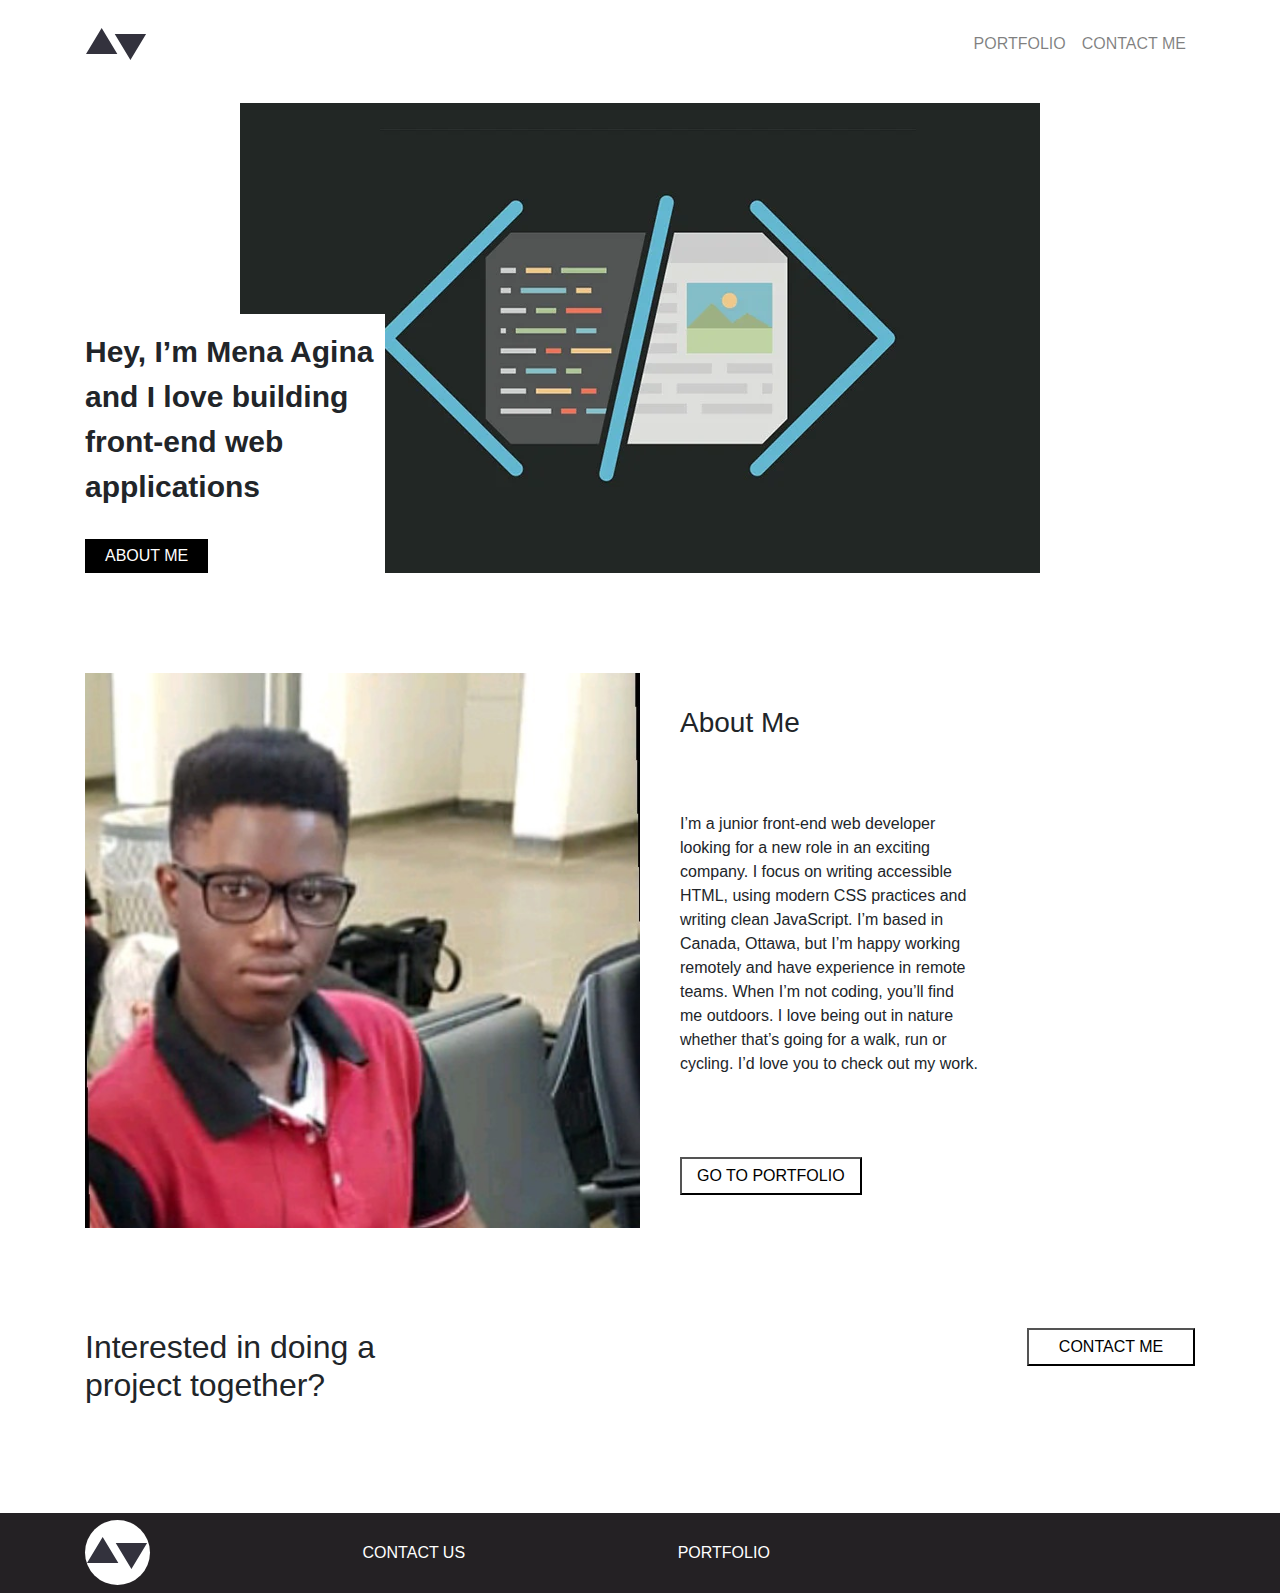
==== index.html @ 0332a139 "portfolio website" ====
<!DOCTYPE html>
<html lang="en">
<head>
  <meta charset="UTF-8">
  <meta name="viewport" content="width=device-width, initial-scale=1.0">
  <!-- bootstrap links -->
  <link rel="stylesheet" href="https://stackpath.bootstrapcdn.com/bootstrap/4.3.1/css/bootstrap.min.css" integrity="sha384-ggOyR0iXCbMQv3Xipma34MD+dH/1fQ784/j6cY/iJTQUOhcWr7x9JvoRxT2MZw1T" crossorigin="anonymous">
  <script src="https://code.jquery.com/jquery-3.3.1.slim.min.js" integrity="sha384-q8i/X+965DzO0rT7abK41JStQIAqVgRVzpbzo5smXKp4YfRvH+8abtTE1Pi6jizo" crossorigin="anonymous"></script>
  <script src="https://cdnjs.cloudflare.com/ajax/libs/popper.js/1.14.7/umd/popper.min.js" integrity="sha384-UO2eT0CpHqdSJQ6hJty5KVphtPhzWj9WO1clHTMGa3JDZwrnQq4sF86dIHNDz0W1" crossorigin="anonymous"></script>
  <script src="https://stackpath.bootstrapcdn.com/bootstrap/4.3.1/js/bootstrap.min.js" integrity="sha384-JjSmVgyd0p3pXB1rRibZUAYoIIy6OrQ6VrjIEaFf/nJGzIxFDsf4x0xIM+B07jRM" crossorigin="anonymous"></script>

  <link href = "style.css" rel = "stylesheet">

  <!-- fontawesome link -->
  <link rel="stylesheet" href="https://pro.fontawesome.com/releases/v5.10.0/css/all.css" integrity="sha384-AYmEC3Yw5cVb3ZcuHtOA93w35dYTsvhLPVnYs9eStHfGJvOvKxVfELGroGkvsg+p" crossorigin="anonymous"/>

  <link rel="icon" type="image/png" sizes="32x32" href="favicon-32x32.png">

  <title>Home page</title>
</head>
<body>

  <nav class="navbar navbar-expand-sm navbar-light container" id = "navigation">
  <!-- <a class="navbar-brand" href="#">Navbar</a> -->
    <img src = "logo.svg" class = "navbar-brand">
    <button class="navbar-toggler" type="button" data-toggle="collapse" data-target="#navbarNavAltMarkup" aria-controls="navbarNavAltMarkup" aria-expanded="false" aria-label="Toggle navigation">
      <span class="navbar-toggler-icon"></span>
    </button>
    <div class="collapse navbar-collapse justify-content-end" id="navbarNavAltMarkup">
      <div class="navbar-nav">
        <a class="nav-item nav-link" href="portfolio.html" target = "_blank">PORTFOLIO</a>
        <a class="nav-item nav-link" href="contact.html" target = "_blank">CONTACT ME</a>
      </div>
    </div>
  </nav>

  <div class = "container" id = "dev_sign_img">
    <img src= "myImages/dev_sign.webp">
    <p>
      Hey, I’m Mena Agina and I love building front-end web applications
      <a href = "#about_me_text"><button id = "about-me-btn-styling"> ABOUT ME </button></a>
    </p>
  </div>

  <div id = "about_me" class = "container">
    <img src = "myImages/my_profile.jpg">
    <div id = "about_me_text">
      <h3>About Me </h3>
      <p>I’m a junior front-end web developer looking for a new role in an exciting company.
      I focus on writing accessible HTML, using modern CSS practices and writing clean
      JavaScript. I’m based in Canada, Ottawa, but I’m happy working remotely
      and have experience in remote teams. When I’m not coding, you’ll find me outdoors.
      I love being out in nature whether that’s going for a walk, run or cycling. I’d love
      you to check out my work.</p>
      <a href = "portfolio.html" target = "_blank"><button id = "portfolio-btn-styling">GO TO PORTFOLIO</button></a>
    </div>
  </div>

  <div id = "collab_with_me" class = "container">
    <h2>Interested in doing a project together?</h2>
    <a href = "contact.html" target = "_blank"><button id = "contact-me-btn-styling">CONTACT ME </button></a>
  </div>

  <footer>
    <div class = "container" id = "footer-flex">
      <div id = "footer-logo">
        <img src = "logo.svg">
      </div>
      <a class = "footer-styling" href = "contact.html" target = "_blank"><div id = "contact">CONTACT US</div></a>
      <a class = "footer-styling" href = "portfolio.html" target = "_blank"><div id= "portfolio">PORTFOLIO</div></a>
      <a href = "https://github.com/aginamena" target = "_blank"><i class="fab fa-github fa-2x footer-styling"></i></a>
      <a href = "https://www.linkedin.com/in/mena-agina-49b210172/" target = "_blank"><i class="fab fa-linkedin fa-2x footer-styling" id= "linkedin-icon"></i></a>
    </div>
  </footer>
</body>
</html>
---- style.css ----
*{
  box-sizing: border-box;
  padding:0;
  margin:0;
}
#navigation{
  margin-top:15px;
}
#dev_sign_img{
  margin-top:30px;
  position: relative;
}
.nav-item:hover{
  font-weight: bold;
  border-bottom: 1px solid black;
}

#dev_sign_img img{
  display: block;
  margin:0 auto;
}

#dev_sign_img p{
  position: absolute;
  font-weight: bold;
  font-size: 30px;
  width: 300px;
  margin-bottom: 0;
  bottom: 0;
  background: white;
  padding-top: 15px;
  padding-right: 10px;
}
#dev_sign_img a{
  text-decoration: none;
}

#about-me-btn-styling{
  font-size: 16px;
  padding:5px 20px;
  display: block;
  margin-top: 30px;
  color: white;
  background: black;
  border: 0;
  text-decoration: none;
}
#about_me_text{
  margin-left:40px;
}
#about_me_text p{
  width:300px;
}
#about-me-btn-styling:hover{
  background: white;
  border:1px solid black;
  color:black;
}
#about_me{
  display: flex;
  margin-top:100px;
}

#about_me div{
  display: flex;
  flex-direction: column;
  justify-content: space-around;
  /* align-items: center; */
}

#about_me div p{
  /* padding: 0 100px; */
}
#portfolio-btn-styling{
  padding: 5px 15px;
  background: white;
}
#portfolio-btn-styling:hover, #contact-me-btn-styling:hover{
  background: black;
  color:white;
  border:0;
}
#about_me img{
  width:50%;
}
#collab_with_me{
  display: flex;
  justify-content: space-between;
  margin-top:100px;
}

#contact-me-btn-styling{
  width:168px;
  height: 38px;
  background: white;
}
#collab_with_me h2{
  width:300px
}

footer{
  background: #242124;
  margin-top:100px;
  color:white;
}

#footer-logo{
  height: 65px;
  background: white;
  border-radius: 50px;
  width: 65px;
  display: flex;
  justify-content: center;
  align-items: center;
}
#footer-flex{
  display: flex;
  justify-content: space-between;
  align-items: center;
  height: 80px;
}

.footer-styling{
  cursor: pointer;
  text-decoration: none;
  color:white;
}
.footer-styling:hover{
  color:white;
  text-decoration: underline;
}

@media(max-width:968px){
  #dev_sign_img img{
    width:100%;
  }
}
@media(max-width:768px){
  footer, #dev_sign_img p{
    position: static;
  }
  #about_me img{
    width:100%;
  }
  #about_me{
    display: block;
  }
  #about_me div{
    margin-top:40px;
  }
  #about_me_text{
    margin-left:0;
  }
  /* #dev_sign_img img{
    width:100%;
  } */

}
@media(max-width:500px){
  #footer-flex{
    display: block;
    height: auto;
    text-align: center;
    padding: 15px 0;
  }
  #linkedin-icon{
    margin-left:10px
  }
  #contact{
    margin: 10px 0;
  }
  #footer-logo{
    /* centring block element */
    margin: 0 auto;
  }
  #portfolio{
    margin-bottom: 10px;
  }
}
@media(max-width:528px){
  #collab_with_me{
    display: block;
    text-align: center;
  }
  #contact-me-btn-styling{
    margin-top:20px;
  }
  #collab_with_me h2{
    width:100%;
  }
}
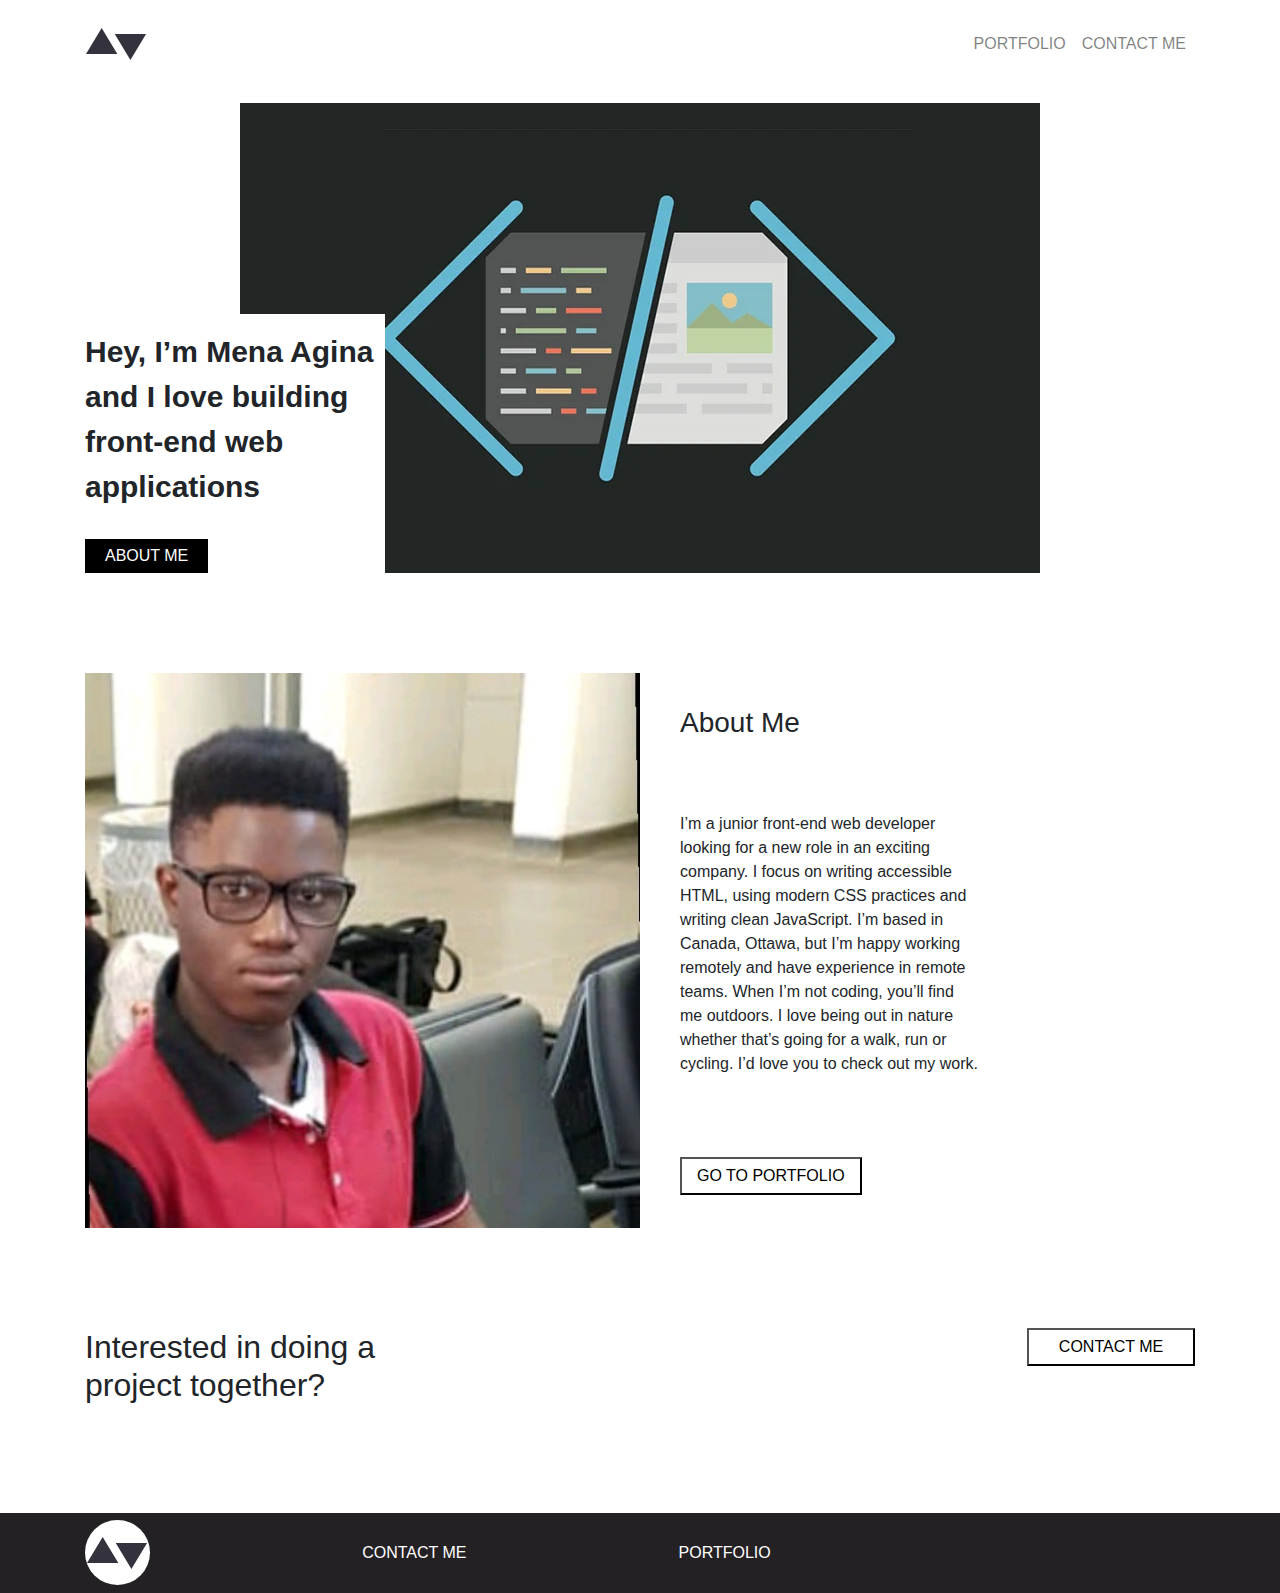
==== commit 150ea417: "s" ====
--- a/index.html
+++ b/index.html
@@ -66,7 +66,7 @@
       <div id = "footer-logo">
         <img src = "logo.svg">
       </div>
-      <a class = "footer-styling" href = "contact.html" target = "_blank"><div id = "contact">CONTACT US</div></a>
+      <a class = "footer-styling" href = "contact.html" target = "_blank"><div id = "contact">CONTACT ME</div></a>
       <a class = "footer-styling" href = "portfolio.html" target = "_blank"><div id= "portfolio">PORTFOLIO</div></a>
       <a href = "https://github.com/aginamena" target = "_blank"><i class="fab fa-github fa-2x footer-styling"></i></a>
       <a href = "https://www.linkedin.com/in/mena-agina-49b210172/" target = "_blank"><i class="fab fa-linkedin fa-2x footer-styling" id= "linkedin-icon"></i></a>
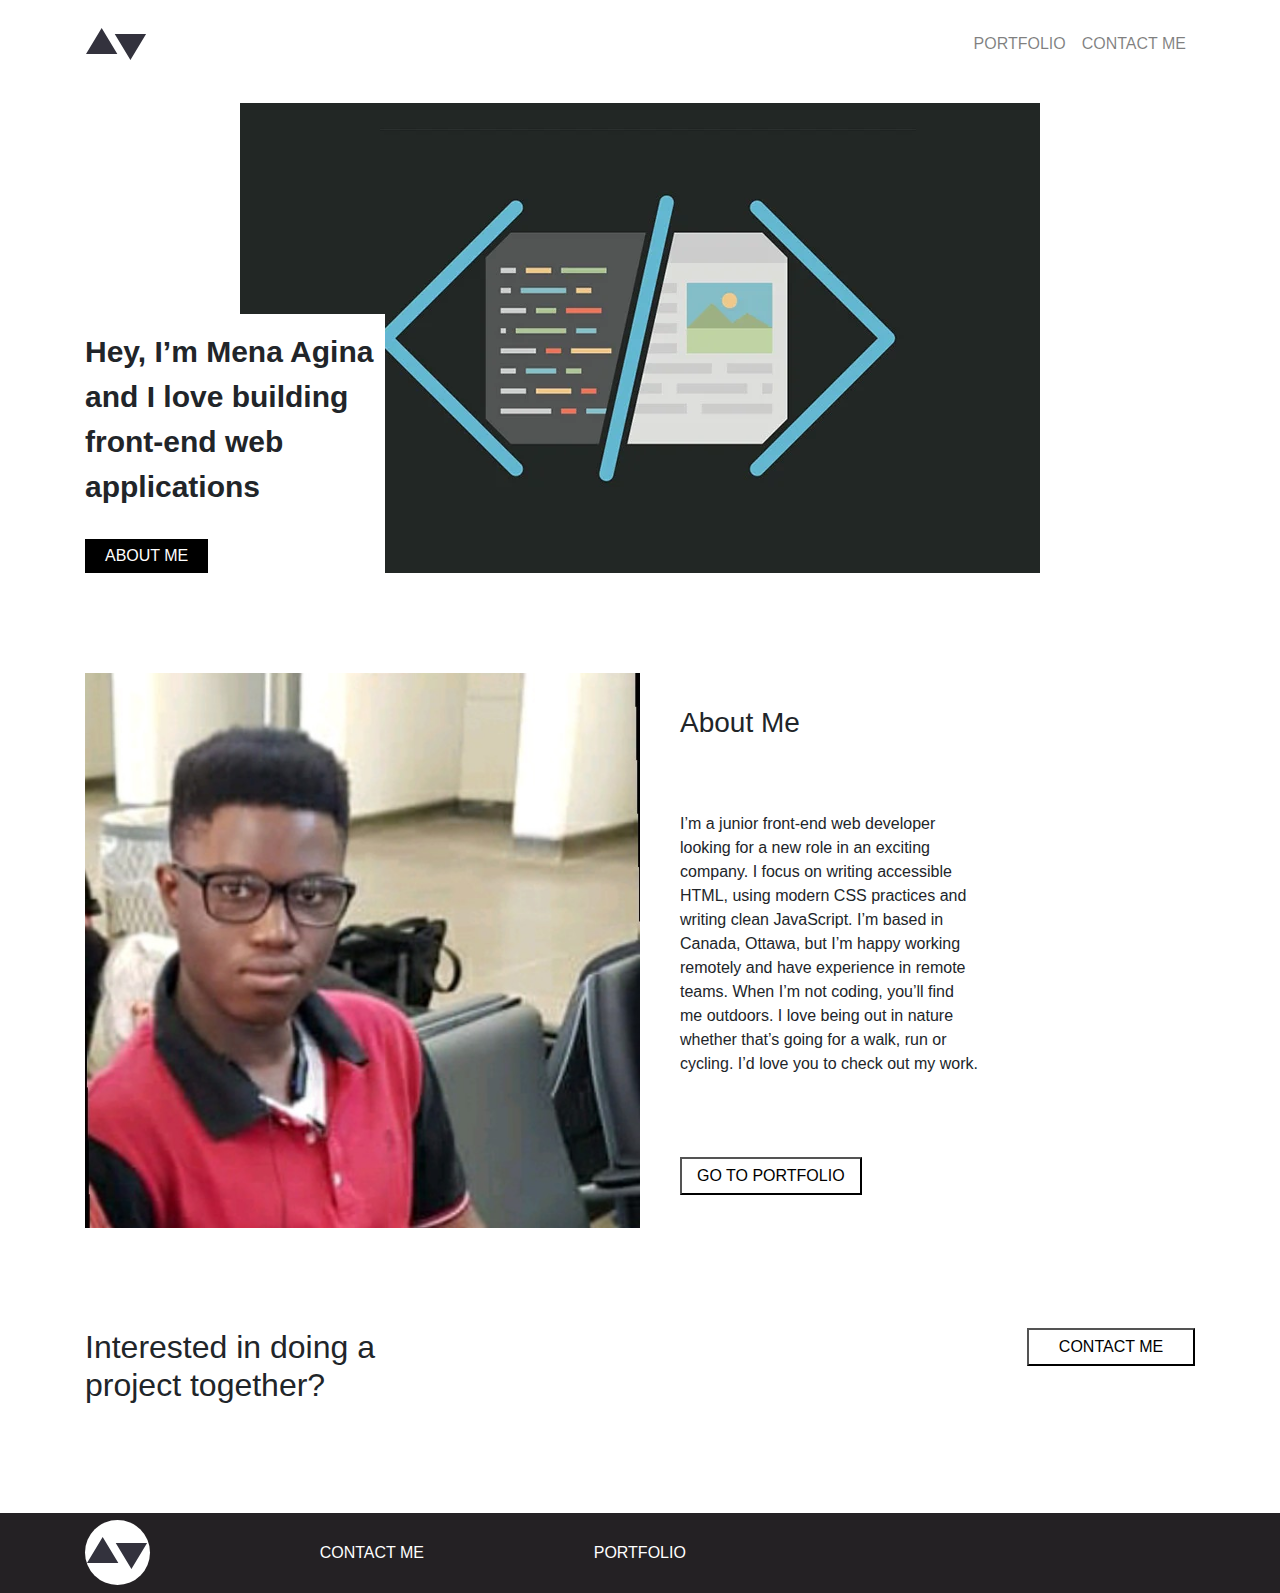
==== commit b07b6137: "added youtube link" ====
--- a/index.html
+++ b/index.html
@@ -1,76 +1,131 @@
 <!DOCTYPE html>
 <html lang="en">
-<head>
-  <meta charset="UTF-8">
-  <meta name="viewport" content="width=device-width, initial-scale=1.0">
-  <!-- bootstrap links -->
-  <link rel="stylesheet" href="https://stackpath.bootstrapcdn.com/bootstrap/4.3.1/css/bootstrap.min.css" integrity="sha384-ggOyR0iXCbMQv3Xipma34MD+dH/1fQ784/j6cY/iJTQUOhcWr7x9JvoRxT2MZw1T" crossorigin="anonymous">
-  <script src="https://code.jquery.com/jquery-3.3.1.slim.min.js" integrity="sha384-q8i/X+965DzO0rT7abK41JStQIAqVgRVzpbzo5smXKp4YfRvH+8abtTE1Pi6jizo" crossorigin="anonymous"></script>
-  <script src="https://cdnjs.cloudflare.com/ajax/libs/popper.js/1.14.7/umd/popper.min.js" integrity="sha384-UO2eT0CpHqdSJQ6hJty5KVphtPhzWj9WO1clHTMGa3JDZwrnQq4sF86dIHNDz0W1" crossorigin="anonymous"></script>
-  <script src="https://stackpath.bootstrapcdn.com/bootstrap/4.3.1/js/bootstrap.min.js" integrity="sha384-JjSmVgyd0p3pXB1rRibZUAYoIIy6OrQ6VrjIEaFf/nJGzIxFDsf4x0xIM+B07jRM" crossorigin="anonymous"></script>
+  <head>
+    <meta charset="UTF-8" />
+    <meta name="viewport" content="width=device-width, initial-scale=1.0" />
+    <!-- bootstrap links -->
+    <link
+      rel="stylesheet"
+      href="https://stackpath.bootstrapcdn.com/bootstrap/4.3.1/css/bootstrap.min.css"
+      integrity="sha384-ggOyR0iXCbMQv3Xipma34MD+dH/1fQ784/j6cY/iJTQUOhcWr7x9JvoRxT2MZw1T"
+      crossorigin="anonymous"
+    />
+    <script
+      src="https://code.jquery.com/jquery-3.3.1.slim.min.js"
+      integrity="sha384-q8i/X+965DzO0rT7abK41JStQIAqVgRVzpbzo5smXKp4YfRvH+8abtTE1Pi6jizo"
+      crossorigin="anonymous"
+    ></script>
+    <script
+      src="https://cdnjs.cloudflare.com/ajax/libs/popper.js/1.14.7/umd/popper.min.js"
+      integrity="sha384-UO2eT0CpHqdSJQ6hJty5KVphtPhzWj9WO1clHTMGa3JDZwrnQq4sF86dIHNDz0W1"
+      crossorigin="anonymous"
+    ></script>
+    <script
+      src="https://stackpath.bootstrapcdn.com/bootstrap/4.3.1/js/bootstrap.min.js"
+      integrity="sha384-JjSmVgyd0p3pXB1rRibZUAYoIIy6OrQ6VrjIEaFf/nJGzIxFDsf4x0xIM+B07jRM"
+      crossorigin="anonymous"
+    ></script>
 
-  <link href = "style.css" rel = "stylesheet">
+    <link href="style.css" rel="stylesheet" />
 
-  <!-- fontawesome link -->
-  <link rel="stylesheet" href="https://pro.fontawesome.com/releases/v5.10.0/css/all.css" integrity="sha384-AYmEC3Yw5cVb3ZcuHtOA93w35dYTsvhLPVnYs9eStHfGJvOvKxVfELGroGkvsg+p" crossorigin="anonymous"/>
+    <!-- fontawesome link -->
+    <link
+      rel="stylesheet"
+      href="https://pro.fontawesome.com/releases/v5.10.0/css/all.css"
+      integrity="sha384-AYmEC3Yw5cVb3ZcuHtOA93w35dYTsvhLPVnYs9eStHfGJvOvKxVfELGroGkvsg+p"
+      crossorigin="anonymous"
+    />
 
-  <link rel="icon" type="image/png" sizes="32x32" href="favicon-32x32.png">
+    <link rel="icon" type="image/png" sizes="32x32" href="favicon-32x32.png" />
 
-  <title>Home page</title>
-</head>
-<body>
+    <title>Home page</title>
+  </head>
+  <body>
+    <nav class="navbar navbar-expand-sm navbar-light container" id="navigation">
+      <!-- <a class="navbar-brand" href="#">Navbar</a> -->
+      <img src="logo.svg" class="navbar-brand" />
+      <button
+        class="navbar-toggler"
+        type="button"
+        data-toggle="collapse"
+        data-target="#navbarNavAltMarkup"
+        aria-controls="navbarNavAltMarkup"
+        aria-expanded="false"
+        aria-label="Toggle navigation"
+      >
+        <span class="navbar-toggler-icon"></span>
+      </button>
+      <div
+        class="collapse navbar-collapse justify-content-end"
+        id="navbarNavAltMarkup"
+      >
+        <div class="navbar-nav">
+          <a class="nav-item nav-link" href="portfolio.html">PORTFOLIO</a>
+          <a class="nav-item nav-link" href="contact.html">CONTACT ME</a>
+        </div>
+      </div>
+    </nav>
 
-  <nav class="navbar navbar-expand-sm navbar-light container" id = "navigation">
-  <!-- <a class="navbar-brand" href="#">Navbar</a> -->
-    <img src = "logo.svg" class = "navbar-brand">
-    <button class="navbar-toggler" type="button" data-toggle="collapse" data-target="#navbarNavAltMarkup" aria-controls="navbarNavAltMarkup" aria-expanded="false" aria-label="Toggle navigation">
-      <span class="navbar-toggler-icon"></span>
-    </button>
-    <div class="collapse navbar-collapse justify-content-end" id="navbarNavAltMarkup">
-      <div class="navbar-nav">
-        <a class="nav-item nav-link" href="portfolio.html" target = "_blank">PORTFOLIO</a>
-        <a class="nav-item nav-link" href="contact.html" target = "_blank">CONTACT ME</a>
+    <div class="container" id="dev_sign_img">
+      <img src="myImages/dev_sign.webp" />
+      <p>
+        Hey, I’m Mena Agina and I love building front-end web applications
+        <a href="#about_me_text"
+          ><button id="about-me-btn-styling">ABOUT ME</button></a
+        >
+      </p>
+    </div>
+
+    <div id="about_me" class="container">
+      <img src="myImages/my_profile.jpg" />
+      <div id="about_me_text">
+        <h3>About Me</h3>
+        <p>
+          I’m a junior front-end web developer looking for a new role in an
+          exciting company. I focus on writing accessible HTML, using modern CSS
+          practices and writing clean JavaScript. I’m based in Canada, Ottawa,
+          but I’m happy working remotely and have experience in remote teams.
+          When I’m not coding, you’ll find me outdoors. I love being out in
+          nature whether that’s going for a walk, run or cycling. I’d love you
+          to check out my work.
+        </p>
+        <a href="portfolio.html"
+          ><button id="portfolio-btn-styling">GO TO PORTFOLIO</button></a
+        >
       </div>
     </div>
-  </nav>
 
-  <div class = "container" id = "dev_sign_img">
-    <img src= "myImages/dev_sign.webp">
-    <p>
-      Hey, I’m Mena Agina and I love building front-end web applications
-      <a href = "#about_me_text"><button id = "about-me-btn-styling"> ABOUT ME </button></a>
-    </p>
-  </div>
+    <div id="collab_with_me" class="container">
+      <h2>Interested in doing a project together?</h2>
+      <a href="contact.html"
+        ><button id="contact-me-btn-styling">CONTACT ME</button></a
+      >
+    </div>
 
-  <div id = "about_me" class = "container">
-    <img src = "myImages/my_profile.jpg">
-    <div id = "about_me_text">
-      <h3>About Me </h3>
-      <p>I’m a junior front-end web developer looking for a new role in an exciting company.
-      I focus on writing accessible HTML, using modern CSS practices and writing clean
-      JavaScript. I’m based in Canada, Ottawa, but I’m happy working remotely
-      and have experience in remote teams. When I’m not coding, you’ll find me outdoors.
-      I love being out in nature whether that’s going for a walk, run or cycling. I’d love
-      you to check out my work.</p>
-      <a href = "portfolio.html" target = "_blank"><button id = "portfolio-btn-styling">GO TO PORTFOLIO</button></a>
-    </div>
-  </div>
-
-  <div id = "collab_with_me" class = "container">
-    <h2>Interested in doing a project together?</h2>
-    <a href = "contact.html" target = "_blank"><button id = "contact-me-btn-styling">CONTACT ME </button></a>
-  </div>
-
-  <footer>
-    <div class = "container" id = "footer-flex">
-      <div id = "footer-logo">
-        <img src = "logo.svg">
+    <footer>
+      <div class="container" id="footer-flex">
+        <div id="footer-logo">
+          <img src="logo.svg" />
+        </div>
+        <a class="footer-styling" href="contact.html"
+          ><div id="contact">CONTACT ME</div></a
+        >
+        <a class="footer-styling" href="portfolio.html"
+          ><div id="portfolio">PORTFOLIO</div></a
+        >
+        <a href="https://github.com/aginamena"
+          ><i class="fab fa-github fa-2x footer-styling"></i
+        ></a>
+        <a href="https://www.youtube.com/channel/UCnu25DFUV_UmSfTaOvAj10w"
+          ><i class="fab fa-youtube fa-2x" style="color: white"></i
+        ></a>
+        <a href="https://www.linkedin.com/in/mena-agina-49b210172/"
+          ><i
+            class="fab fa-linkedin fa-2x footer-styling"
+            id="linkedin-icon"
+          ></i
+        ></a>
       </div>
-      <a class = "footer-styling" href = "contact.html" target = "_blank"><div id = "contact">CONTACT ME</div></a>
-      <a class = "footer-styling" href = "portfolio.html" target = "_blank"><div id= "portfolio">PORTFOLIO</div></a>
-      <a href = "https://github.com/aginamena" target = "_blank"><i class="fab fa-github fa-2x footer-styling"></i></a>
-      <a href = "https://www.linkedin.com/in/mena-agina-49b210172/" target = "_blank"><i class="fab fa-linkedin fa-2x footer-styling" id= "linkedin-icon"></i></a>
-    </div>
-  </footer>
-</body>
+    </footer>
+  </body>
 </html>
